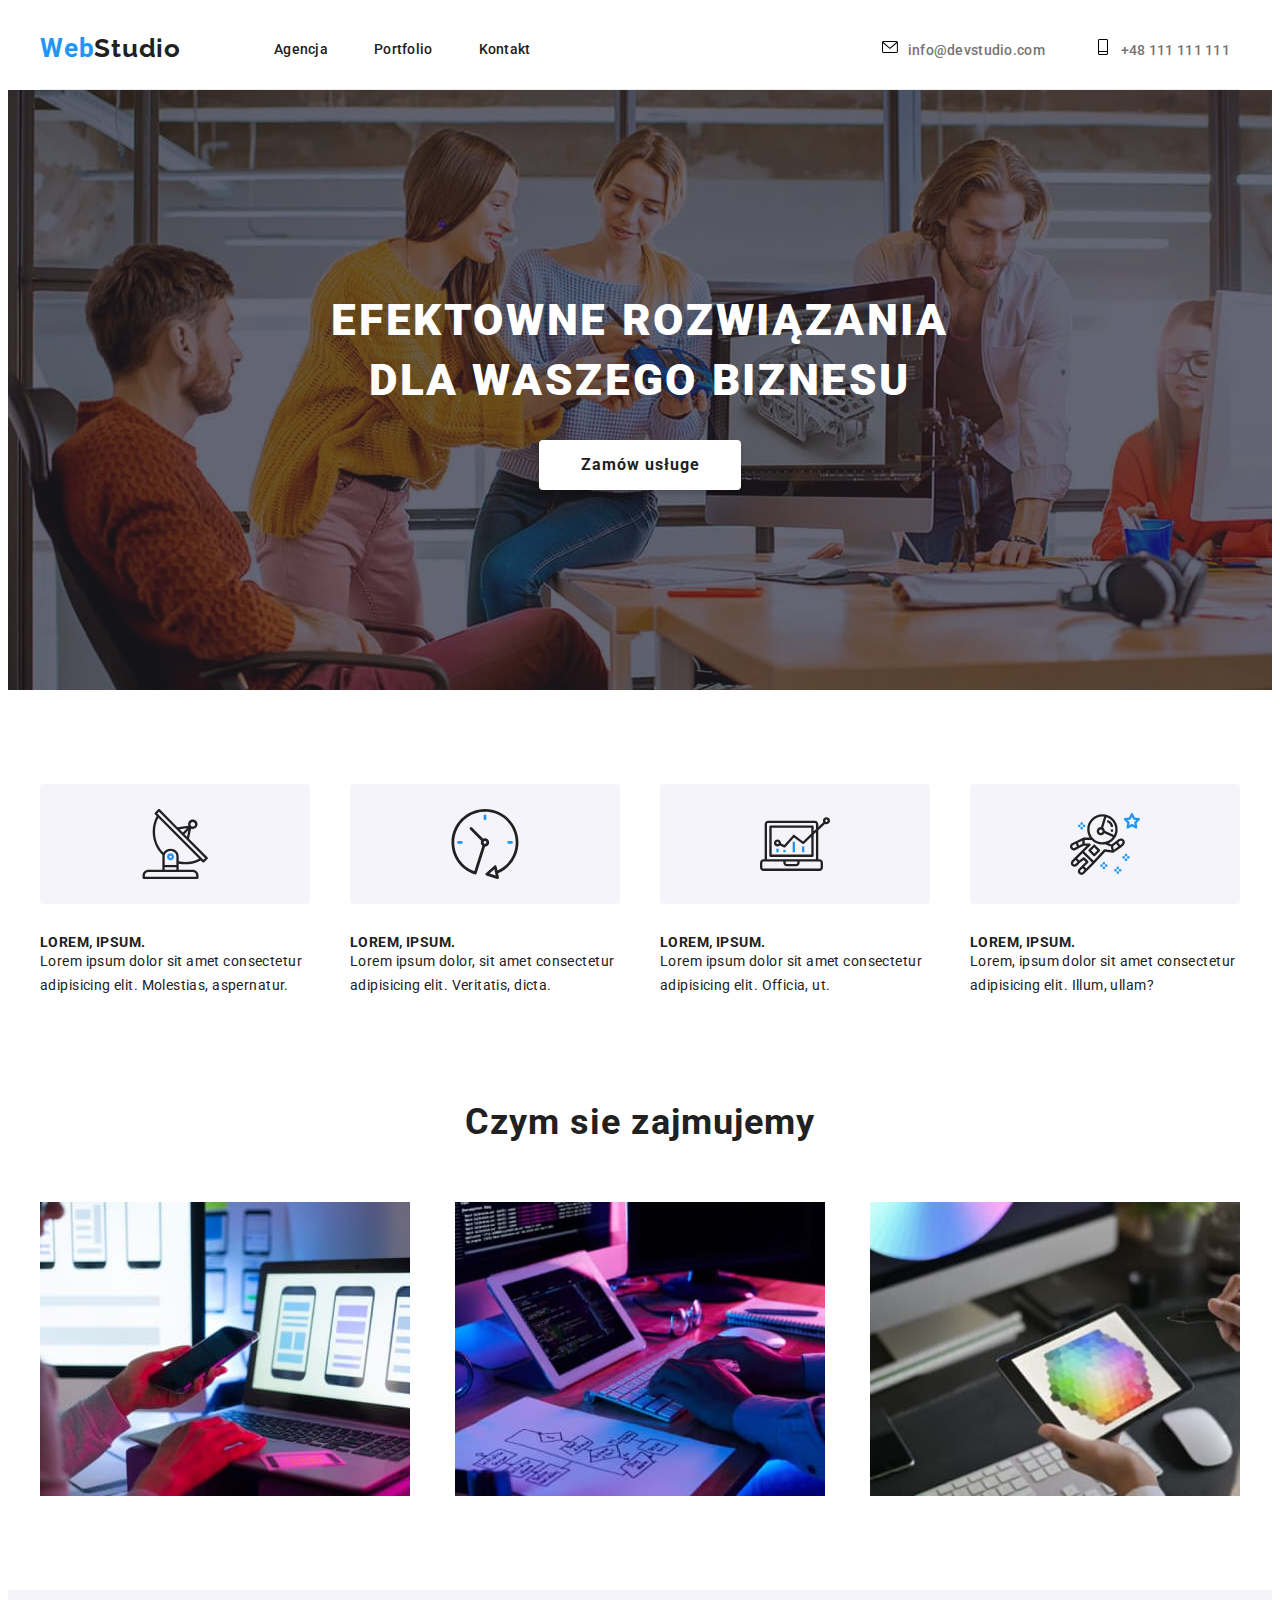
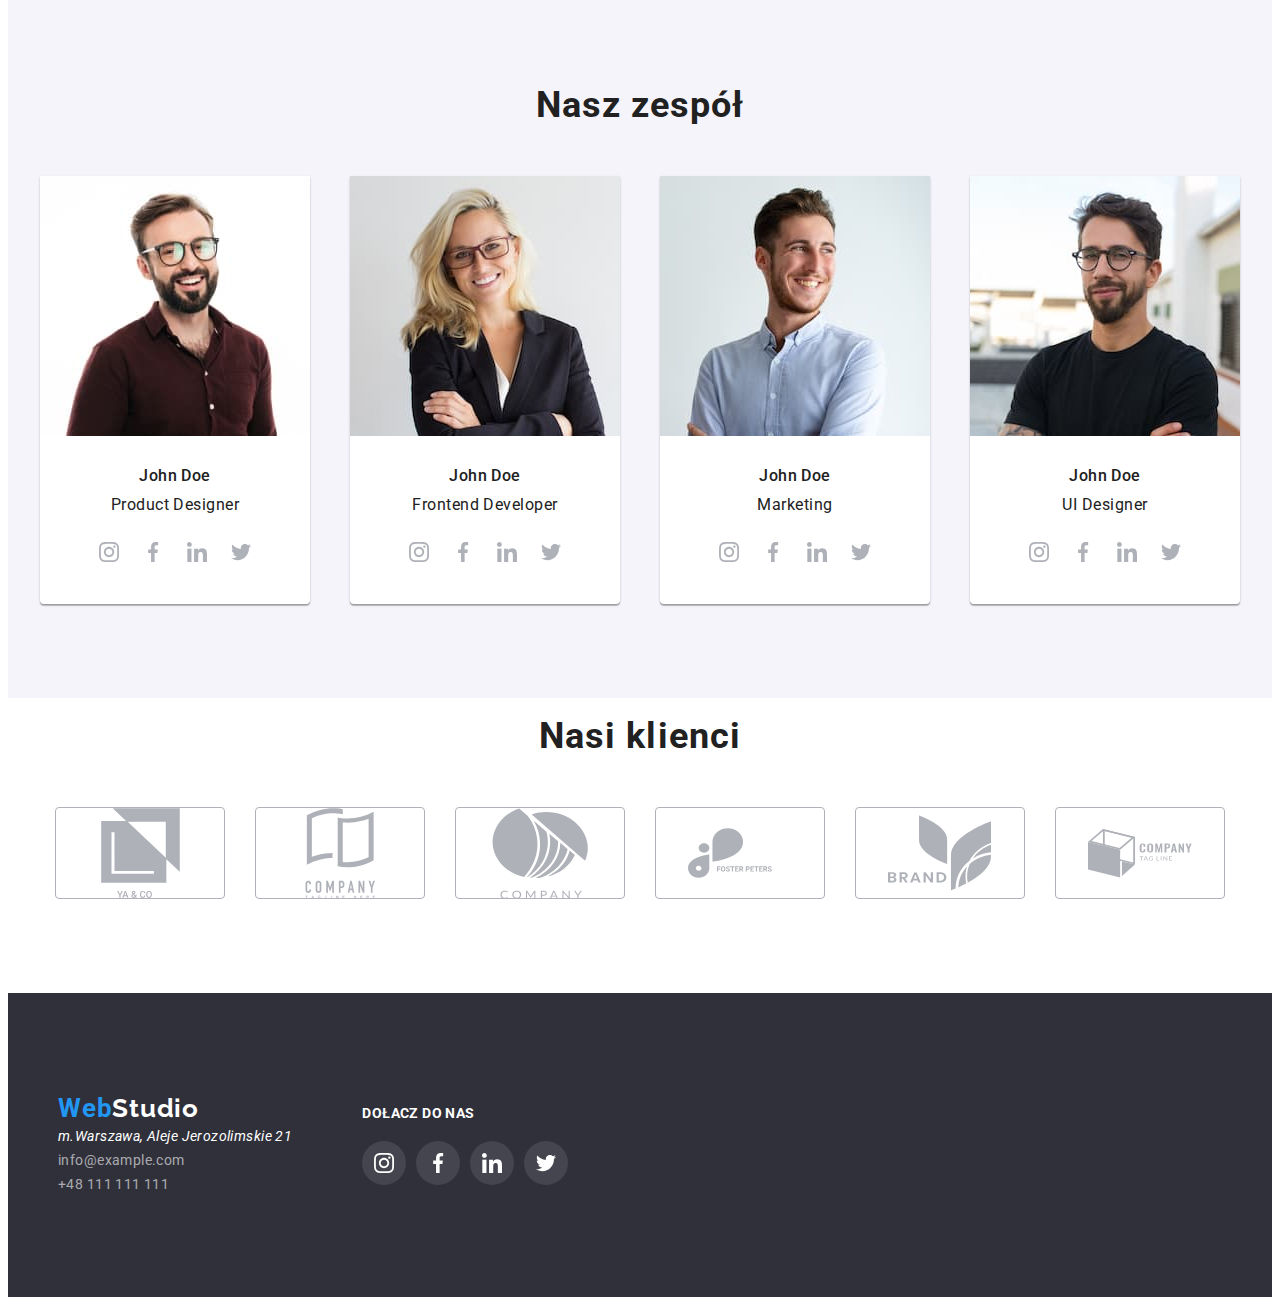
==== index.html @ e97377c8 "New repo" ====
<!DOCTYPE html>
<html lang="pl-PL">

<head>
    <meta charset="UTF-8" />
    <meta http-equiv="X-UA-Compatible" content="IE=edge" />
    <meta name="viewport" content="width=device-width, initial-scale=1.0" />
    <title>Document</title>
    <link rel="stylesheet" href="css/styles.css" />
    <link rel="preconnect" href="https://fonts.gstatic.com" />
    <link
        href="https://fonts.googleapis.com/css2?family=Raleway:wght@700&family=Roboto:wght@400;500;700;900&display=swap"
        rel="stylesheet" />
    <link rel="stylesheet" href="https://cdnjs.cloudflare.com/ajax/libs/modern-normalize/1.0.0/modern-normalize.css"
        integrity="sha512-Zx6MlUMKSVJoQ+83OwhdILe8cSEsCzfqThJd7J/VA2UrK6Ctj85p+xzqfyuNXE5B1k25uUdmJ2OzItbBy9GHAQ=="
        crossorigin="anonymous" />
</head>

<body>
    <header class="header">
        <div class="container">
            <nav class="header-nav">
                <a href="#" class="header-logo link"><span>Web</span>Studio</a>
                <ul class="header-list list">
                    <li class="header-list-item">
                        <a class="header-list-item-link link" href="#">Agencja</a>
                    </li>
                    <li class="header-list-item">
                        <a class="header-list-item-link link" href="portfolio.html">Portfolio</a>
                    </li>
                    <li class="header-list-item">
                        <a class="header-list-item-link link" href="#">Kontakt</a>
                    </li>
                </ul>
            </nav>

            <a class="header-list-item-mailtel-mail link" href="mailto:info@devstudio.com"><svg class="svg-icon">
                    <use href="images/icon.svg#icon-mail"></use>
                </svg>info@devstudio.com</a>
            <a class="header-list-item-mailtel-tel link" href="tel:+48111111111"><svg class="svg-icon">
                    <use href="images/icon.svg#icon-phone"></use>
                </svg>+48 111 111 111</a>

        </div>
    </header>
    <main class="main">
        <section class="main-section">
            <div class="container">
                <h1 class="main-text">Efektowne rozwiązania dla waszego biznesu</h1>
                <input class="main-button-active" type="button" value="Zamów usługe" />
            </div>
        </section>
    </main>
    <section class="description container">
        <div class="container">
            <ul class="container-list-lorem list">
                <li class="container-list-lorem-items">
                    <div>
                        <svg class="svg-icon">
                            <use href="images/icon.svg#icon-group"></use>
                        </svg>
                    </div>
                    <h3 class="container-list-lorem-item-title-h3">Lorem, ipsum.</h3>
                    <p class="container-list-lorem-item-article">
                        Lorem ipsum dolor sit amet consectetur adipisicing elit.
                        Molestias, aspernatur.
                    </p>
                </li>
                <li class="container-list-lorem-items">
                    <div>
                        <svg class="svg-icon">
                            <use href="images/icon.svg#icon-clock-1"></use>
                        </svg>
                    </div>
                    <h3 class="container-list-lorem-item-title-h3">Lorem, ipsum.</h3>
                    <p class="container-list-lorem-item-article">
                        Lorem ipsum dolor, sit amet consectetur adipisicing elit.
                        Veritatis, dicta.
                    </p>
                </li>

                <li class="container-list-lorem-items">
                    <div>
                        <svg class="svg-icon">
                            <use href="images/icon.svg#icon-diagram-1"></use>
                        </svg>
                    </div>
                    <h3 class="container-list-lorem-item-title-h3">Lorem, ipsum.</h3>
                    <p class="container-list-lorem-item-article">
                        Lorem ipsum dolor sit amet consectetur adipisicing elit. Officia,
                        ut.
                    </p>

                </li>
                <li class="container-list-lorem-items">
                    <div>
                        <svg class="svg-icon">
                            <use href="images/icon.svg#icon-astronaut-1"></use>
                        </svg>
                    </div>
                    <h3 class="container-list-lorem-item-title-h3">Lorem, ipsum.</h3>
                    <p class="container-list-lorem-item-article">
                        Lorem, ipsum dolor sit amet consectetur adipisicing elit. Illum,
                        ullam?
                    </p>
                </li>
            </ul>
        </div>
    </section>
    <section class="cont-work">
        <div class="container">
            <h2 class="cont-work-title-h2">Czym sie zajmujemy</h2>
            <ul class="cont-work-list list">
                <li class="cont-work-list-item">
                    <img class="cont-work-list-img" src="images/box/img1.jpg" alt="Office" width="370" height="294" />
                </li>
                <li class="cont-work-list-item">
                    <img class="cont-work-list-img" src="images/box/img.jpg" alt="Mobile technologies" width="370"
                        height="294" />
                </li>
                <li class="cont-work-list-item">
                    <img class="cont-work-list-img" src="images/box/img2.jpg" alt="Graphic" width="370" height="294" />
                </li>
            </ul>
        </div>
    </section>
    <section class="container-person">
        <div class="container">
            <h2 class="container-person-title-h2">Nasz zespół</h2>
            <ul class="container-person-list list">
                <div class="person-list-container">
                    <li class="container-person-list-item">
                        <img src="images/main-team/person1.jpg" alt="John Doe" width="270" height="260" />
                        <h3 class="container-person-list-item-h3">John Doe</h3>
                        <p class="container-person-list-item-text">Product Designer</p>
                        <div class="container-svg-icon-social">
                            <ul class="svg-social-list">
                                <li class="link"><svg class="svg-icon-social">
                                        <use href="images/icon.svg#icon-instagram-2"></use>
                                    </svg></li>
                                <li class="link"> <svg class="svg-icon-social">
                                        <use href="images/icon.svg#icon-facebook-1"></use>
                                    </svg></li>
                                <li class="link"><svg class="svg-icon-social">
                                        <use href="images/icon.svg#icon-linkedin-1"></use>
                                    </svg></li>
                                <li class="link"> <svg class="svg-icon-social">
                                        <use href="images/icon.svg#icon-twitter-1"></use>
                                    </svg></li>
                            </ul>
                        </div>

                    </li>
                </div>
                <div class="person-list-container">
                    <li class="container-person-list-item">
                        <img src="images/main-team/person2.jpg" alt="John Doe" width="270" height="260" />
                        <h3 class="container-person-list-item-h3">John Doe</h3>
                        <p class="container-person-list-item-text">Frontend Developer</p>
                        <div class="container-svg-icon-social">
                            <ul class="svg-social-list">
                                <li class="link"><svg class="svg-icon-social">
                                        <use href="images/icon.svg#icon-instagram-2"></use>
                                    </svg></li>
                                <li class="link"> <svg class="svg-icon-social">
                                        <use href="images/icon.svg#icon-facebook-1"></use>
                                    </svg></li>
                                <li class="link"><svg class="svg-icon-social">
                                        <use href="images/icon.svg#icon-linkedin-1"></use>
                                    </svg></li>
                                <li class="link"> <svg class="svg-icon-social">
                                        <use href="images/icon.svg#icon-twitter-1"></use>
                                    </svg></li>
                            </ul>
                        </div>
                    </li>
                </div>
                <div class="person-list-container">
                    <li class="container-person-list-item">
                        <img src="images/main-team/person3.jpg" alt="John Doe" width="270" height="260" />
                        <h3 class="container-person-list-item-h3">John Doe</h3>
                        <p class="container-person-list-item-text">Marketing</p>
                        <div class="container-svg-icon-social">
                            <ul class="svg-social-list">
                                <li class="link"><svg class="svg-icon-social">
                                        <use href="images/icon.svg#icon-instagram-2"></use>
                                    </svg></li>
                                <li class="link"> <svg class="svg-icon-social">
                                        <use href="images/icon.svg#icon-facebook-1"></use>
                                    </svg></li>
                                <li class="link"><svg class="svg-icon-social">
                                        <use href="images/icon.svg#icon-linkedin-1"></use>
                                    </svg></li>
                                <li class="link"> <svg class="svg-icon-social">
                                        <use href="images/icon.svg#icon-twitter-1"></use>
                                    </svg></li>
                            </ul>
                        </div>
                    </li>
                </div>
                <div class="person-list-container">
                    <li class="container-person-list-item">
                        <img src="images/main-team/person4.jpg" alt="John Doe" width="270" height="260" />
                        <h3 class="container-person-list-item-h3">John Doe</h3>
                        <p class="container-person-list-item-text">UI Designer</p>
                        <div class="container-svg-icon-social">
                            <ul class="svg-social-list">
                                <li class="link"><svg class="svg-icon-social">
                                        <use href="images/icon.svg#icon-instagram-2"></use>
                                    </svg></li>
                                <li class="link"> <svg class="svg-icon-social">
                                        <use href="images/icon.svg#icon-facebook-1"></use>
                                    </svg></li>
                                <li class="link"><svg class="svg-icon-social">
                                        <use href="images/icon.svg#icon-linkedin-1"></use>
                                    </svg></li>
                                <li class="link"> <svg class="svg-icon-social">
                                        <use href="images/icon.svg#icon-twitter-1"></use>
                                    </svg></li>
                            </ul>
                        </div>
                    </li>
                </div>
            </ul>
        </div>
    </section>
    <section class="firm">
        <div class="container">
            <h3 class="container-firm-title">Nasi klienci</h3>
            <div class="container-firm-list">
                <div class="container-firm-list-item"><svg class="svg-icon-firm">
                        <use href="images/icon.svg#icon-firm1"></use>
                    </svg></div>
                <div class="container-firm-list-item"><svg class="svg-icon-firm">
                        <use href="images/icon.svg#icon-firm2"></use>
                    </svg></div>
                <div class="container-firm-list-item"><svg class="svg-icon-firm">
                        <use href="images/icon.svg#icon-firm3"></use>
                    </svg></div>
                <div class="container-firm-list-item"><svg class="svg-icon-firm">
                        <use href="images/icon.svg#icon-firm4"></use>
                    </svg></div>
                <div class="container-firm-list-item"><svg class="svg-icon-firm">
                        <use href="images/icon.svg#icon-firm5"></use>
                    </svg></div>
                <div class="container-firm-list-item"><svg class="svg-icon-firm">
                        <use href="images/icon.svg#icon-firm6"></use>
                    </svg></div>


            </div>
        </div>
    </section>

    <footer class="footer">
        <div class="container">

            <div class="foot-addres">
                <a href="#" class="footer-logo link"><span>Web</span>Studio</a>
                <address>m.Warszawa, Aleje Jerozolimskie 21</address>
                <ul class="list">
                    <li>
                        <a class="footer-list-item-mailtel link" href="mailto:info@example.com">info@example.com</a>
                    </li>
                    <li>
                        <a class="footer-list-item-mailtel link" href="tel:+48111111111">+48 111 111 111</a>
                    </li>
                </ul>
            </div>
            <div class="foot-social">
                <p>Dołacz do nas</p>
                <ul class="foot-social-list">
                    <li class="link"><svg class="foot-svg-icon-social">
                            <use href="images/icon.svg#icon-instagram-2"></use>
                        </svg></li>
                    <li class="link"> <svg class="foot-svg-icon-social">
                            <use href="images/icon.svg#icon-facebook-1"></use>
                        </svg></li>
                    <li class="link"><svg class="foot-svg-icon-social">
                            <use href="images/icon.svg#icon-linkedin-1"></use>
                        </svg></li>
                    <li class="link"> <svg class="foot-svg-icon-social">
                            <use href="images/icon.svg#icon-twitter-1"></use>
                        </svg></li>
                </ul>

            </div>
        </div>
    </footer>
</body>

</html>
---- css/styles.css ----
* {
    --black: #212121;
    --blue: #2196F3;
    --white: #ffffff;
    --gray: #2F303A;
    --outside: #F5F4FA;
    --mailcolor: #757575;
    --social-color: #AFB1B8;
 
}

/*global*/
h1,
h2,
h3,
h4,
h5,
h6 {
    margin: 0;
}

ul,
ol {
    margin: 0;
    padding: 0;
}

p {
    padding: 0;
    margin: 0;
}

* {
    font-family: 'Roboto',
        sans-serif;
    color: var(--black);
    max-width: 1600px;


}

.container {
    width: 1200px;
    padding: 0;
    align-items: center;
    margin: 0 auto;
}

img {
    display: block;
}

.link {
    text-decoration: none;
    color: inherit;
}

.list {
    list-style: none;
}

/*global*/
/* Endbodystyle*/



/* HeaderStyle*/
.header .container {
    display: flex;
    align-items: center;
    justify-content: space-between;
    border-bottom: solid 1px rgba(236, 236, 236, 1);
}

.header-nav {
    display: flex;
}

.header-list {
    display: flex;
    align-items: center;
}

.header-logo {
    margin-right: 93px;
    padding-top: 25px;
    padding-bottom: 25px;
    color: var(--black);
    font-family: Raleway;
    font-style: normal;
    font-weight: bold;
    font-size: 26px;
    line-height: 31px;
    letter-spacing: 0.03em;

}

.header-logo>span {
    color: var(--blue);
}

.header-list-item:not(:last-child) {
    margin-right: 46px;
}

.header-list-item,
.header-list-item-mailtel-mail,
.header-list-item-mailtel-tel {
    font-weight: 500;
    line-height: 1.143;
    letter-spacing: 0.02em;

    font-size: 14px;

}

.header-list-item-mailtel-mail {
    margin-left: auto;
}

.header-list-item-mailtel-mail,
.header-list-item-mailtel-tel {
    color: var(--mailcolor);
}

.header-list-item-mailtel-mail:hover,
.header-list-item-mailtel-mail:focus{
    fill: var(--blue);
    color: var(--blue);

}

.header-list-item-mailtel-tel:hover,
.header-list-item-mailtel-tel:focus{
    fill: var(--blue);
    color: var(--blue);

}

.header-list-item-link {
    color: var(--black);
}

.header-list-item-link:hover,
.header-list-item-link:focus {
    color: var(--blue);
}

.header-list-item-mailtel-tel {
    margin-left: 50px;
    margin-right: 10px;
}
.header svg {
    width: 16px;
    height: 16px;
    margin-right: 10px;
}

.svg-icon:hover,
.svg-icon:focus {
    fill: var(--blue);
}


/*EndHeaderStyle*/





/*MainStyle*/
.main-button,
.main-button-active {
    cursor: pointer;
    color: var(--black);
    text-decoration: none;
    text-align: center;
}

.main-button-active {
    font-size: 16px;
    font-weight: 700;
}

.main-button:hover,
.main-button:focus {
    color: var(--white);
    background-color: var(--blue);

}

.main-button {
    font-size: 16px;
    font-weight: 500;
    text-align: center;

}

.main-section {
    background:
        linear-gradient(90deg, rgba(47, 48, 58, 0.4) 100%, rgba(47, 48, 58, 0.4) 100%),
        url(../images/main-section/team.jpg), no-repeat;

}

.main {
    /* background-color: var(--gray); */

}

.container .main-button-active:hover,
.container .main-button-active:focus {
    color: var(--white);
    background-color: var(--blue);

}

.main-section .container {
    display: flex;
    flex-wrap: wrap;
    align-items: center;
    justify-content: center;
}

.container .main-text {

    padding-top: 200px;
    padding-left: 250px;
    padding-right: 250px;
    margin-bottom: 30px;
    font-weight: 900;
    font-size: 44px;
    line-height: 1.364;
    text-align: center;
    letter-spacing: 0.06em;
    text-transform: uppercase;
    color: var(--white)
}

.container .main-button-active {
    width: 202px;
    min-height: 50px;
    margin-bottom: 200px;
    padding: 10px 42px;
    font-weight: 700;
    font-size: 16px;
    line-height: 1.875;
    letter-spacing: 0.06em;
    color: var(--black);
    background-color: var(--white);
    border: none;
    box-shadow: 0 4px 4px 0 rgba(0, 0, 0, 0.15);
    border-radius: 4px;
}


/*EndMainStyle*/





/*InfoStyle*/
.container-list-lorem {
    display: flex;
    justify-content: space-between;
    padding: 94px 0;
}

.container-list-lorem-items {
    display: inline-block;
    width: 270px;
    min-height: 101px;
    margin-left: 0;
    margin-right: 0;
}

.container-list-lorem-items >div {
    background-color: var(--outside);
    border-radius: 4px;
    width: 270px;
    height: 120px;
    display: flex;
    justify-content: center;
    align-items: center;


}

.container-list-lorem-items svg {
    display: flex;
    justify-content: center;
    align-items: center;
    width: 70px;
    height: 70px;

}

.container-list-lorem-item-article {
    font-size: 14px;
    line-height: 1.714;
    letter-spacing: 0.03em;

}

.container-list-lorem-item-title-h3 {
    line-height: 1.143;
    letter-spacing: 0.03em;
    text-transform: uppercase;
    font-weight: 700;
    font-size: 14px;
    padding-top: 30px;

}

/*EndInfoStyle*/





/*WorkStyle*/
.cont-work-list {
    display: flex;
    justify-content: space-between;
    padding-bottom: 94px;
}

.cont-work-title-h2 {
    font-weight: 700;
    font-size: 36px;
    line-height: 1.667;
    text-align: center;
    letter-spacing: 0.03em;
    margin-bottom: 50px;
}

/*EndWorkStyle*/





/*PersonStyle*/
.person-list-container {
    width: 270px;
    min-height: 368px;
    background-color: var(--white);
    box-shadow: 0px 1px 3px rgba(0, 0, 0, 0.12),
        0px 1px 1px rgba(0, 0, 0, 0.14),
        0px 2px 1px rgba(0, 0, 0, 0.2);
    border-radius: 0px 0px 4px 4px;
}

.container-person-list {
    display: flex;
    justify-content: space-between;
    padding-bottom: 94px;
}

.container-person {
    background-color: var(--outside);
}

/*EndPersonStyle*/

.container-person-title-h2 {
    padding-bottom: 50px;
    padding-top: 94px;
    font-weight: 700;
    font-size: 36px;
    line-height: 1.167;
    text-align: center;
    letter-spacing: 0.03em;
}

.container-person-list-item-h3,
.container-person-list-item-text {
    font-size: 16px;
    line-height: 1.187;
    text-align: center;
    letter-spacing: 0.03em;
}

.container-list-item-title {
    font-weight: 700;
    font-size: 18px;
    line-height: 2;
}

.container-person-list-item-h3 {
    font-weight: 500;
    padding-top: 30px;
    padding-bottom: 10px;
}


/*EndOurStyle*/





/*Footer*/
.footer-list-item-mailtel {
    color: rgba(100%, 100%, 100%, 60%);

}

.footer {

    font-style: normal;
    font-size: 14px;
    line-height: 1.714;
    letter-spacing: 0.03em;
    background-color: var(--gray);
    color: var(--white);
    padding: 100px 50px;
}

.footer-logo>span {
    color: var(--blue);

}

.footer-logo {
    color: var(--white);
    font-family: Raleway;
    font-style: normal;
    font-weight: bold;
    font-size: 26px;
    line-height: 31px;
    letter-spacing: 0.03em;
}

.footer-list-item-mailtel:hover,
.footer-list-item-mailtel:focus{
    color: rgba(100%, 100%, 100%, 100%);

}

.footer-logo:hover,
.footer-logo:focus {
    color: var(--blue);
}

.footer address {
    color: var(--white);
}
.footer>div {
    display: flex;
    justify-content: flex-start;
    align-items: center;

}

.foot-social {
    padding-left: 70px;

}

.foot-social p {
    font-family: Roboto;
    font-style: normal;
    font-weight: bold;
    font-size: 14px;
    line-height: 16px;
    letter-spacing: 0.03em;
    text-transform: uppercase;
    color: var(--white);

}

.foot-social-list {
    display: flex;
    justify-content: space-between;
    align-items: center;
    padding-top: 20px;
}

.foot-svg-icon-social {
    width: 20px;
    height: 20px;
    fill: var(--white);

}

.foot-social-list li {
    display: flex;
    justify-content: space-around;
    align-items: center;
    margin-left: 10px;
    width: 44px;
    height: 44px;
    background-color: rgba(255, 255, 255, 0.1);
    ;
    border-radius: 50%;

}

.foot-social-list li:nth-child(1) {
    margin-left: 0;
}

.foot-social-list li:hover,
.foot-social-list li:focus {
    background-color: var(--blue);
    cursor: pointer;
}
/*EndFooter*/
/* portfolio.html*/

/*button*/
.btn-list-item-btn {
    font-weight: 500;
    font-size: 16px;
    line-height: 1.625;
    text-align: center;
    letter-spacing: 0.03em;
    background-color: var(--outside);
    border: none;
    border-radius: 4px;
    cursor: pointer;
    padding: 6px 22px;
    margin-right: 8px;

}

.btn .container {
    display: flex;
    padding-top: 94px;
    justify-content: center;
    padding-bottom: 26px;
}

.btn-list-item-btn:hover,
.btn-list-item-btn:focus
{
    background-color: var(--blue);
    color: var(--white);
    box-shadow: 0px 3px 1px rgba(0, 0, 0, 0.1),
        0px 1px 2px rgba(0, 0, 0, 0.08),
        0px 2px 2px rgba(0, 0, 0, 0.12);
    border-radius: 4px;
}

  

.btn-list-item {
    display: inline-block;
}






/*button*/
/*portfolio*/
.container-list {
    display: flex;
    flex-wrap: wrap;
    justify-content: space-between;
    margin-bottom: 34px;
    padding: 30px;
}

.container-list-item-title {
    /* margin-bottom: 30px; */
    border-left: solid 1px rgba(238, 238, 238, 1);
    border-right: solid 1px rgba(238, 238, 238, 1);


}

.container-list-item-info {
    border-bottom: solid 1px rgba(238, 238, 238, 1);
    border-left: solid 1px rgba(238, 238, 238, 1);
    border-right: solid 1px rgba(238, 238, 238, 1);
}

.container-list-item-title {
    padding-left: 24px;
    padding-right: 24px;
    padding-top: 20px;
    padding-bottom: 4px;
    font-weight: 700;
    font-size: 18px;
    line-height: 2;
    letter-spacing: 0.06em;
}

.container-list-item-info {
    padding-left: 24px;
    padding-right: 24px;
    padding-bottom: 20px;
    font-size: 16px;
    line-height: 1.875;
    letter-spacing: 0.03em;
}

.container-list-item:hover {
    box-shadow: 0px 1px 1px rgba(0, 0, 0, 0.12),
        1px 4px 6px rgba(0, 0, 0, 0.16),
    0px 4px 4px rgba(0, 0, 0, 0.06);
    cursor:pointer;
}

.container-portfolio:nth-child(-n + 6) {
    padding-bottom: 30px;
}

/*portfolio*/


.container-firm-title {
    display: flex;
    justify-content: center;
    align-items: center;
    font-family: Roboto;
    font-style: normal;
    font-weight: bold;
    font-size: 36px;
    line-height: 42px;
    text-align: center;
    letter-spacing: 0.03em;
    padding: 17px 0 50px;
}

.container-firm-list {
    display: flex;
    justify-content: space-around;
    align-items: center;
    padding-bottom: 94px;
}

.container-firm-list-item {
    width: 170px;
    height: 92px;
    border: 1px solid var(--social-color);
    box-sizing: border-box;
    border-radius: 4px;
    display: flex;
    justify-content: center;
    align-items: center;

}

.container-firm-list-item svg {
    display: flex;
    justify-content: space-around;
    align-items: center;
     width: 170px;
    height: 92px; 
    padding:16px 32px;
    fill: var(--social-color);
    
   


}

.container-firm-list-item:hover
{
    fill: var(--blue);
    border-color: var(--blue);
    cursor: pointer;

}

.container-firm-list-item svg:hover
 {
    fill: var(--blue);
}




.container-svg-icon-social {
    display: flex;
    justify-content: center;


}
.svg-social-list {
 display: flex;
 justify-content: space-around;
 align-items: center;
 padding: 16px 0 30px;
}
.svg-social-list li{
  display: flex;
  justify-content: center;
  align-items: center;
  width: 44px;
  height: 44px;
}
li .svg-icon-social{


padding:12px;
fill: var(--social-color);

}

.svg-social-list li:hover{
border-radius: 50%;
background-color:  var(--blue);
cursor:pointer;
}
.svg-social-list li svg:hover{
    fill: var(--white);
    

}
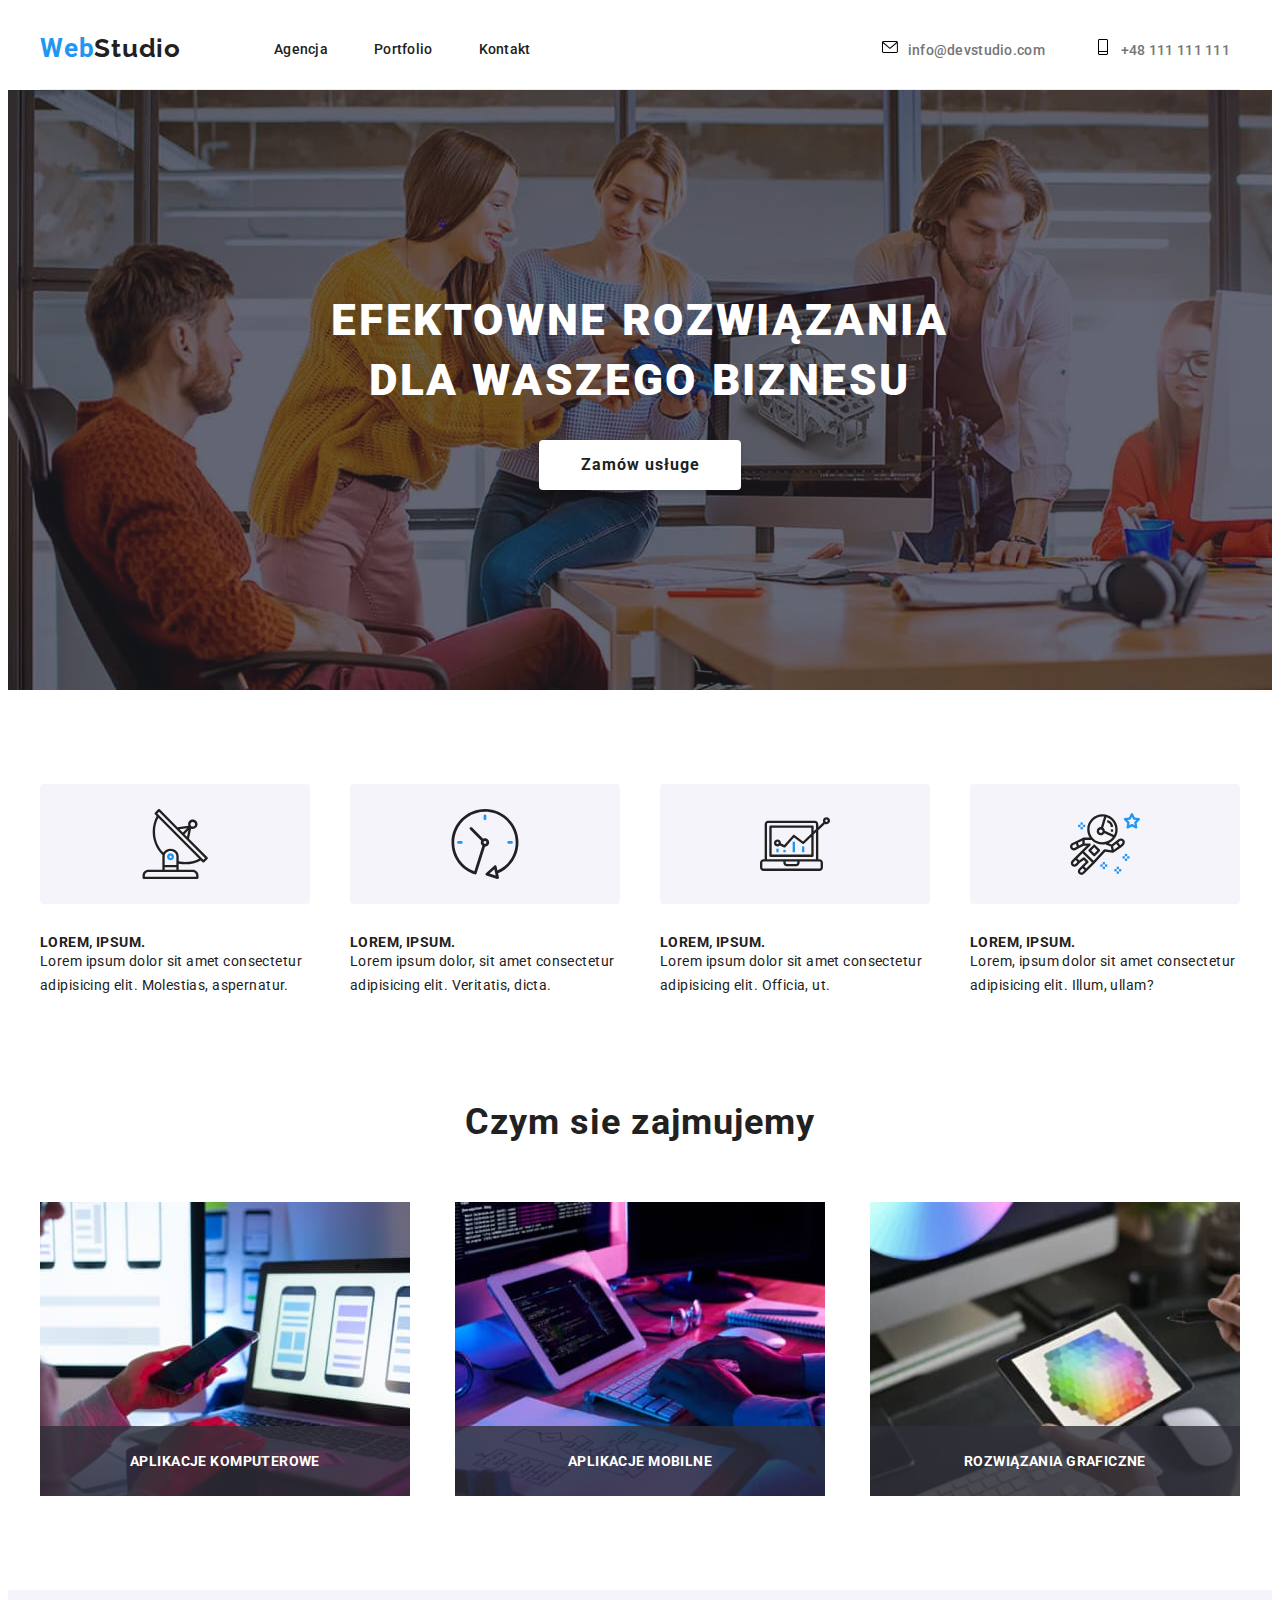
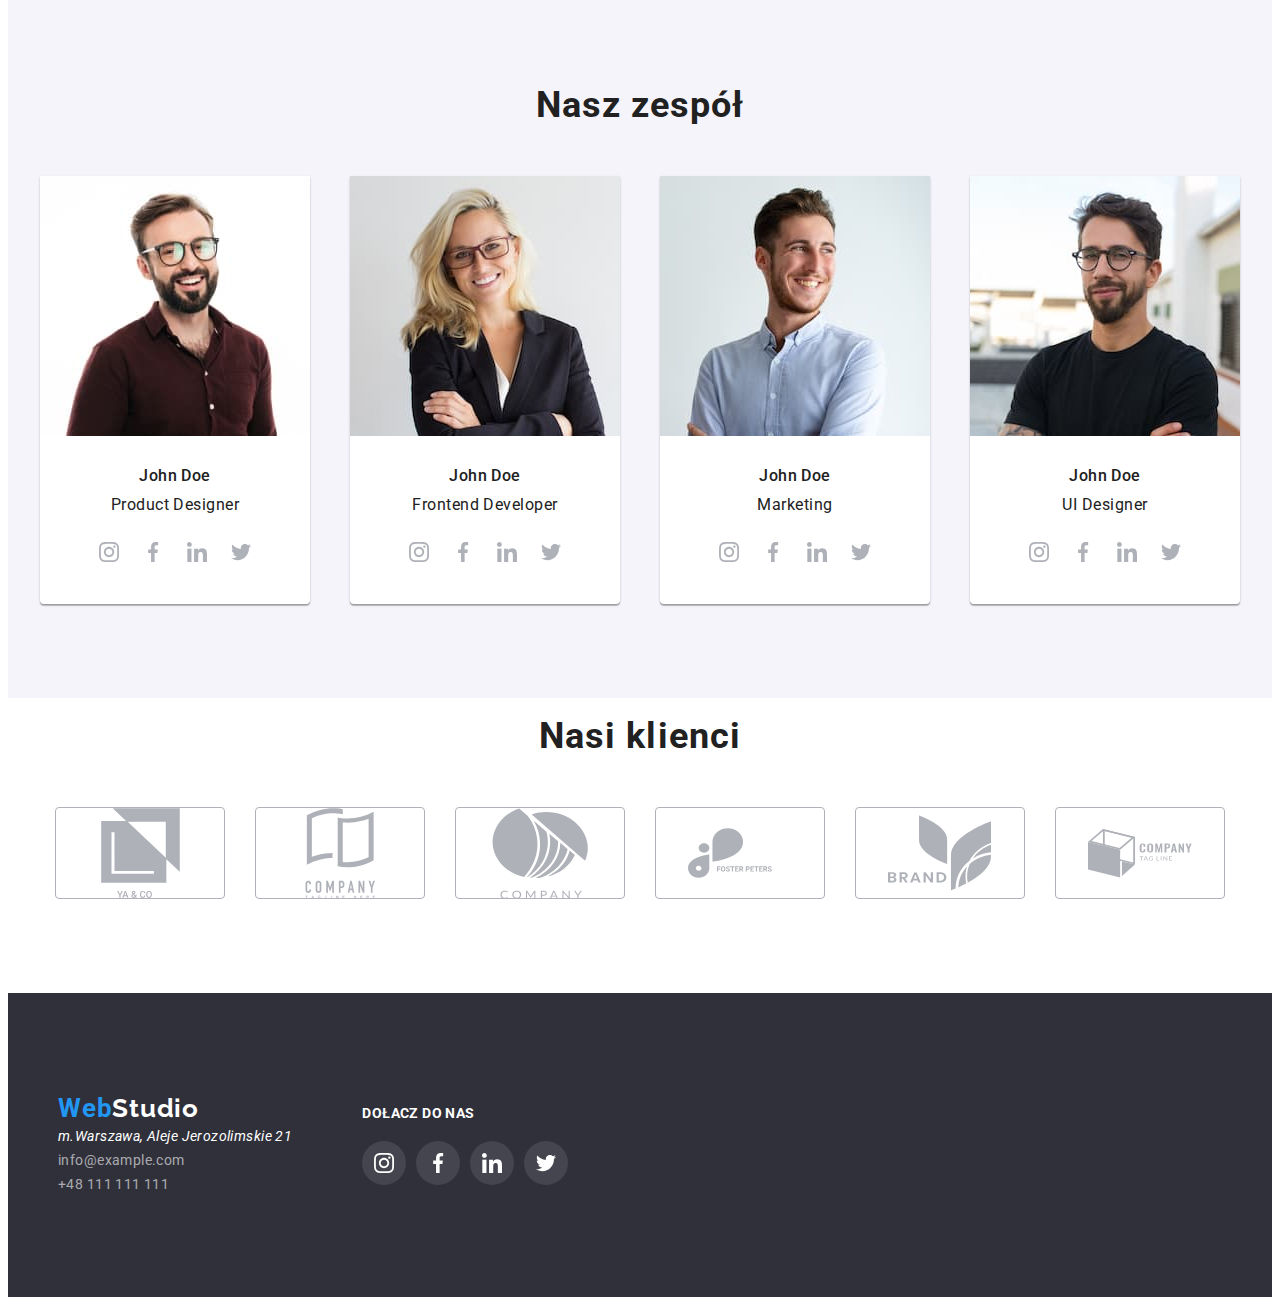
==== commit 0456c3ee: "Edited style.css" ====
--- a/index.html
+++ b/index.html
@@ -17,6 +17,16 @@
 </head>
 
 <body>
+     <div class="backdrop is-hidden" data-modal>
+      <div class="modal">
+          <button type="button" class="close-btn" data-modal-close>
+              <svg class="svg-modal">
+                    <use href="images/icon.svg#icon-close"></use>
+                </svg>
+            </button>
+      </div>
+      
+    </div>
     <header class="header">
         <div class="container">
             <nav class="header-nav">
@@ -47,7 +57,7 @@
         <section class="main-section">
             <div class="container">
                 <h1 class="main-text">Efektowne rozwiązania dla waszego biznesu</h1>
-                <input class="main-button-active" type="button" value="Zamów usługe" />
+                <input class="main-button-active"  type="button" value="Zamów usługe" data-modal-open />
             </div>
         </section>
     </main>
@@ -113,13 +123,16 @@
             <ul class="cont-work-list list">
                 <li class="cont-work-list-item">
                     <img class="cont-work-list-img" src="images/box/img1.jpg" alt="Office" width="370" height="294" />
+                    <p class="cont-work-list-item-label">Aplikacje Komputerowe</p>
                 </li>
                 <li class="cont-work-list-item">
                     <img class="cont-work-list-img" src="images/box/img.jpg" alt="Mobile technologies" width="370"
                         height="294" />
+                        <p class="cont-work-list-item-label">Aplikacje mobilne</p>
                 </li>
                 <li class="cont-work-list-item">
                     <img class="cont-work-list-img" src="images/box/img2.jpg" alt="Graphic" width="370" height="294" />
+                    <p class="cont-work-list-item-label">Rozwiązania Graficzne</p>
                 </li>
             </ul>
         </div>
@@ -287,6 +300,8 @@
             </div>
         </div>
     </footer>
+    <script src="/modal.js">
+    </script>
 </body>
 
 </html>--- a/css/styles.css
+++ b/css/styles.css
@@ -127,6 +127,7 @@
 .header-list-item-mailtel-mail:focus{
     fill: var(--blue);
     color: var(--blue);
+    transition: cubic-bezier(0.4, 0, 0.2, 1) 250ms;
 
 }
 
@@ -134,16 +135,20 @@
 .header-list-item-mailtel-tel:focus{
     fill: var(--blue);
     color: var(--blue);
+    transition: cubic-bezier(0.4, 0, 0.2, 1) 250ms;
 
 }
 
 .header-list-item-link {
     color: var(--black);
+    position:relative;
+    display: inline-block;
 }
 
 .header-list-item-link:hover,
 .header-list-item-link:focus {
     color: var(--blue);
+    transition: cubic-bezier(0.4, 0, 0.2, 1) 250ms;
 }
 
 .header-list-item-mailtel-tel {
@@ -158,6 +163,7 @@
 
 .svg-icon:hover,
 .svg-icon:focus {
+    transition: cubic-bezier(0.4, 0, 0.2, 1) 250ms;
     fill: var(--blue);
 }
 
@@ -186,6 +192,7 @@
 .main-button:focus {
     color: var(--white);
     background-color: var(--blue);
+    transition: cubic-bezier(0.4, 0, 0.2, 1) 250ms;
 
 }
 
@@ -212,6 +219,7 @@
 .container .main-button-active:focus {
     color: var(--white);
     background-color: var(--blue);
+    transition: cubic-bezier(0.4, 0, 0.2, 1) 250ms;
 
 }
 
@@ -436,12 +444,14 @@
 .footer-list-item-mailtel:hover,
 .footer-list-item-mailtel:focus{
     color: rgba(100%, 100%, 100%, 100%);
+    transition: cubic-bezier(0.4, 0, 0.2, 1) 250ms;
 
 }
 
 .footer-logo:hover,
 .footer-logo:focus {
     color: var(--blue);
+    transition: cubic-bezier(0.4, 0, 0.2, 1) 250ms;
 }
 
 .footer address {
@@ -506,6 +516,7 @@
 .foot-social-list li:focus {
     background-color: var(--blue);
     cursor: pointer;
+    transition: cubic-bezier(0.4, 0, 0.2, 1) 250ms;
 }
 /*EndFooter*/
 /* portfolio.html*/
@@ -542,6 +553,7 @@
         0px 1px 2px rgba(0, 0, 0, 0.08),
         0px 2px 2px rgba(0, 0, 0, 0.12);
     border-radius: 4px;
+    transition: cubic-bezier(0.4, 0, 0.2, 1) 250ms;
 }
 
   
@@ -604,6 +616,8 @@
         1px 4px 6px rgba(0, 0, 0, 0.16),
     0px 4px 4px rgba(0, 0, 0, 0.06);
     cursor:pointer;
+    transition: cubic-bezier(0.4, 0, 0.2, 1) 250ms;
+    
 }
 
 .container-portfolio:nth-child(-n + 6) {
@@ -665,12 +679,14 @@
     fill: var(--blue);
     border-color: var(--blue);
     cursor: pointer;
+    transition: cubic-bezier(0.4, 0, 0.2, 1) 250ms;
 
 }
 
 .container-firm-list-item svg:hover
  {
     fill: var(--blue);
+    transition: cubic-bezier(0.4, 0, 0.2, 1) 250ms;
 }
 
 
@@ -707,11 +723,147 @@
 border-radius: 50%;
 background-color:  var(--blue);
 cursor:pointer;
+transition: cubic-bezier(0.4, 0, 0.2, 1) 250ms;
 }
 .svg-social-list li svg:hover{
     fill: var(--white);
+    transition: cubic-bezier(0.4, 0, 0.2, 1) 250ms;
+
+}
+.cont-work-list-item{
+    position:relative;
+}
+.cont-work-list-item-label{
+    position: absolute;
+width: 370px;
+height: 70px;
+bottom: 0;
+display: flex;
+justify-content: center;
+align-items: center;
+color: var(--white);
+font-family: Roboto;
+font-style: normal;
+font-weight: bold;
+font-size: 14px;
+line-height: 16px;
+text-align: center;
+letter-spacing: 0.03em;
+text-transform: uppercase;
+background: rgba(47, 48, 58, 0.8);
+}
+.modal {
+   width: 528px;
+   height: 581px;
+   position:absolute;
+   left: 536px;
+   top: 221px;
+   background-color: var(--white);
+   box-shadow: 0px 1px 3px rgba(0, 0, 0, 0.12),
+   0px 1px 1px rgba(0, 0, 0, 0.14),
+   0px 2px 1px rgba(0, 0, 0, 0.2);
+   border-radius: 4px;
+   /* display:flex;
+   justify-content:flex-end;
+   align-items: flex-start; */
+   
+
+}
+.is-hidden{
+    opacity:0;
+    visibility: hidden;
+    transition: cubic-bezier(0.4, 0, 0.2, 1) 250ms;
+} 
+.backdrop{
+    position: absolute;
+    width: 1600px;
+    height: 1024px;
+    left: 0px;
+    top: 0px;
+    background: rgba(0, 0, 0, 0.2);
+    transition: cubic-bezier(0.4, 0, 0.2, 1) 250ms;
+}
     
-
-}
-
-
+.svg-modal{
+    width: 11px;
+    height: 11px;
+
+}
+.close-btn{
+  position: absolute;
+  width: 30px;
+  height: 30px;
+  right: 8px;
+  top: 8px;
+border-radius: 50%;
+  background: var(--white);
+  border: 1px solid rgba(0, 0, 0, 0.1);
+}
+.close-btn:hover{
+    background-color:  var(--blue);
+    fill:#ffffff;
+    transition: cubic-bezier(0.4, 0, 0.2, 1) 250ms;
+}
+.header-list-item-link::after{
+
+    background-color: var(--blue);
+    content: "";
+    position: absolute;
+    top:46px;
+    left:0;
+    width: 56px;
+    height: 4px;
+    border-radius: 2px;
+    visibility: hidden;
+    transition: cubic-bezier(0.4, 0, 0.2, 1) 100ms;
+}
+.header-list-item-link:hover::after{
+    visibility: inherit;
+    
+}
+
+
+
+
+.container-portfolio{
+    position:relative;
+    overflow :hidden;
+    
+
+}
+.container-list-item:nth-child(1) .overlay {
+    position: absolute;
+   width: 370px;
+   height: 294px;
+   background: rgba(33, 150, 243, 0.9);
+   padding:49px 45px 49px 24px;
+    transform: translateY(0%);
+    transition: cubic-bezier(0.4, 0, 0.2, 1) 100ms;
+    visibility: hidden;
+    transform: translateY(294px);
+  
+  
+}
+.overlay-paragraph{
+    font-family: Roboto;
+    font-style: normal;
+    font-weight: normal;
+    font-size: 18px;
+    line-height: 28px;
+    /* or 156% */
+
+    letter-spacing: 0.03em;
+
+    color: #FFFFFF;
+    text-align: center;
+    
+}
+.container-list-item:nth-child(1):hover .overlay {
+    transform: translateY(-294px);
+    transition: cubic-bezier(0.4, 0, 0.2, 1) 100ms;
+    visibility: visible;
+    
+}
+
+
+
